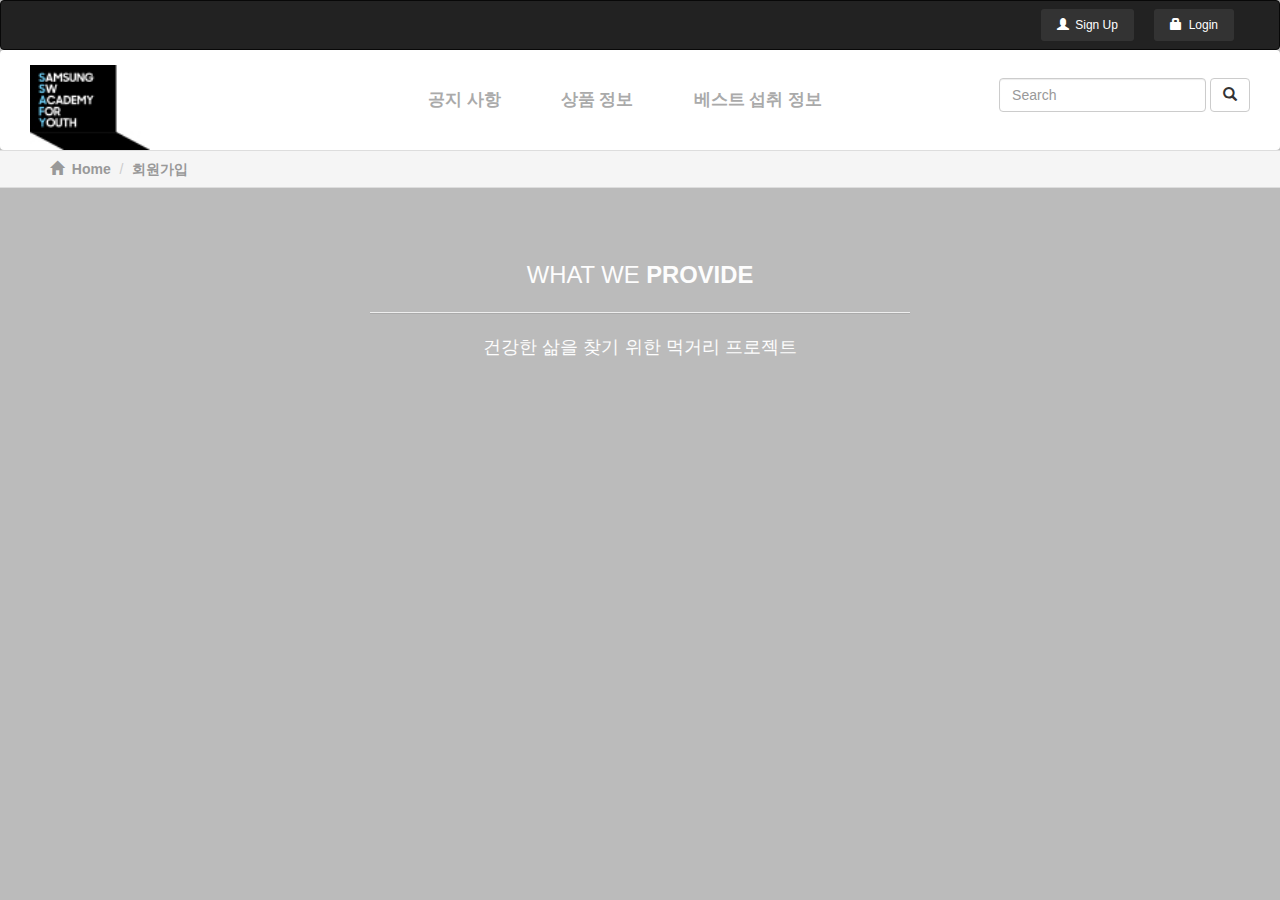
==== WebContent/index.html @ 5837fef7 "111" ====
<!DOCTYPE html>
<html>
<head>
<meta charset="UTF-8">
<link rel="stylesheet"
	href="https://maxcdn.bootstrapcdn.com/bootstrap/3.3.2/css/bootstrap.min.css">
<link rel="stylesheet" href="css/style.css">
<title>SSAFY</title>
</head>
<body>
	<header> </header>
	<nav class="navbar navbar-inverse"
		style="padding-right: 40px; padding-left: 40px;">
		<ul class="nav navbar-nav navbar-right">
			<li>
				<a class="btn btn-sm" href="registermenu.html">
					<span class="glyphicon glyphicon-user" aria-hidden="true"></span>
					<span>&nbsp;Sign Up</span>
				</a>
			</li>
			<li>
				<ul class="nav navbar-nav pull-right">
					<li class="dropdown" id="menuLogin">
						<a class="btn btn-sm dropdown-toggle" href="#" data-toggle="dropdown" id="navLogin">
							<span class="glyphicon glyphicon-lock" aria-hidden="true"></span>
							<span>&nbsp;Login</span>
						</a>
						<div class="dropdown-menu" style="padding:17px;">
							<form>
								<div class="form-group">
									<label for="id">아이디</label>
									<input type="email" class="form-control" id="id" placeholder="Email">
								</div>
								<div class="form-group">
									<label for="pw">패스워드</label>
									<input type="password" class="form-control" id="pw" placeholder="Password">
								</div>
								<div class="form-group">
									<button type="submit" class="btn btn-block btn-default">로그인</button>
								</div>
							</form>
							<button type="submit" class="btn btn-block btn-default">비밀번호 찾기</button>
						</div>
					</li>
				</ul>
			</li>
		</ul>
	</nav>

	<nav class="navbar navbar-default"
		style="background-color: #FFFFFF; border: 0;">
		<div class="container-fluid">
			<div class="navbar-header">
				<button type="button" class="navbar-toggle collapsed"
					data-toggle="collapse" data-target="#bs-example-navbar-collapse-1"
					aria-expanded="false">
					<span class="sr-only">Toggle navigation</span> <span
						class="icon-bar"></span> <span class="icon-bar"></span> <span
						class="icon-bar"></span>
				</button>
			</div>

			<div class="collapse navbar-collapse"
				id="bs-example-navbar-collapse-1">
				<span class="nav navbar-nav navbar-left"><a href="index.html"><img
						src="img/header-logo.jpg"></a></span>
				<ul class="nav navbar-nav navbar-center">
					<li><a href="#">공지 사항 <span class="sr-only">(current)</span></a></li>
					<li><a href="#">상품 정보</a></li>
					<li><a href="#">베스트 섭취 정보</a></li>
				</ul>
				<form class="navbar-form navbar-right">
					<div class="form-group">
						<input type="text" class="form-control" placeholder="Search">
					</div>
					<button type="submit" class="btn btn-default">
						<span class="glyphicon glyphicon-search"></span>
					</button>
				</form>
			</div>
		</div>
	</nav>
	
	<ol class="breadcrumb">
		<li><a href="#"><span class="glyphicon glyphicon-home"></span>&nbsp;<span>
					Home</span></a></li>
		<li class="active"><a href="#">회원가입</a></li>
	</ol>
	
	<section>
		<div class="container">
			<div class="col-md-3"></div>
			<div class="box col-md-6">
				<div class="header">WHAT WE <span style="font-weight: 600;">PROVIDE</span></div>
				<hr>
				<div class="content">건강한 삶을 찾기 위한 먹거리 프로젝트</div>
			</div>
			<div class="col-md-3"></div>
		</div>
	</section>
	
	<script src="https://code.jquery.com/jquery-3.4.1.min.js"></script>
	<script src="https://maxcdn.bootstrapcdn.com/bootstrap/3.3.2/js/bootstrap.min.js"></script>
</body>
</html>
---- WebContent/css/style.css ----
@charset "UTF-8";

/* body */
body{
	background-color: #BBBBBB;
}

/* nav-top */
.navbar.navbar-inverse{
	margin-bottom: 0px;
	padding-right: 80px;
}

.navbar.navbar-inverse ul>li>a{
	margin-top: 8px;
	padding-top: 5px;
	padding-bottom: 5px;
	margin-right: 20px;
	background-color: #333333;
	color: #FFFFFF;
}

.navbar.navbar-inverse ul>li>a:hover{
	background-color: #999999;
}

.nav.navbar-nav.pull-right .dropdown-menu{
	background-color: #333333;
}

.nav.navbar-nav.pull-right .dropdown-menu label{
	color: #FFFFFF;
}

.nav.navbar-nav.pull-right .dropdown-menu input{
	background-color: #FFFEAA;
	width: 200px;
}

/* nav-menu */

.navbar.navbar-default{
	margin-bottom: 0px;
	height: 100px;
}

.navbar-nav.navbar-center {
    position: absolute;
    left: 50%;
    transform: translatex(-50%);
    line-height: 120%;
}

.navbar-nav.navbar-center > li{
	padding-right: 30px;
	font-size: 1.2em;
	font-weight: bold;
}

.navbar-nav.navbar-left img{
	padding-top: 15px;
	width: 120px;
}

.navbar-nav.navbar-center > li > a{
	padding-top: 40px;
	color: #AAAAAA;
}

.navbar-form.navbar-right{
	padding-top: 20px;
}


/* path */

.breadcrumb{
	padding-left: 50px;
	border-top: 1px solid #DDDDDD;
	border-bottom: 1px solid #DDDDDD;
	border-radius: 0;
}

.breadcrumb li a{
	color: #999999;
	font-weight: bold;
	text-decoration: none;
}

/* register */
.ex {
	background-color:white;
	width: 700px;
	height: 100%;
	padding: 40px;
	border-style:outset;
 	margin: 40px 0px; 
	position: absolute;
	left: 30%;
}

.form-group .control-label:after {
	 content:"*";
	 color:red;
}

/* main */
.container .box{
	margin-top: 50px;
	text-align: center;
}

.container .box hr{
	height: 1px;
	background: #AAAAAA;
	background-image: linear-gradient(left, #CCCCCC, #AAAAAA, #CCCCCC);
}

.container .box .header{
	color: #FDFDFD;
	font-size: 1.7em;
}

.container .box .content{
	color: #FDFDFD;
	font-size: 1.3em;
}
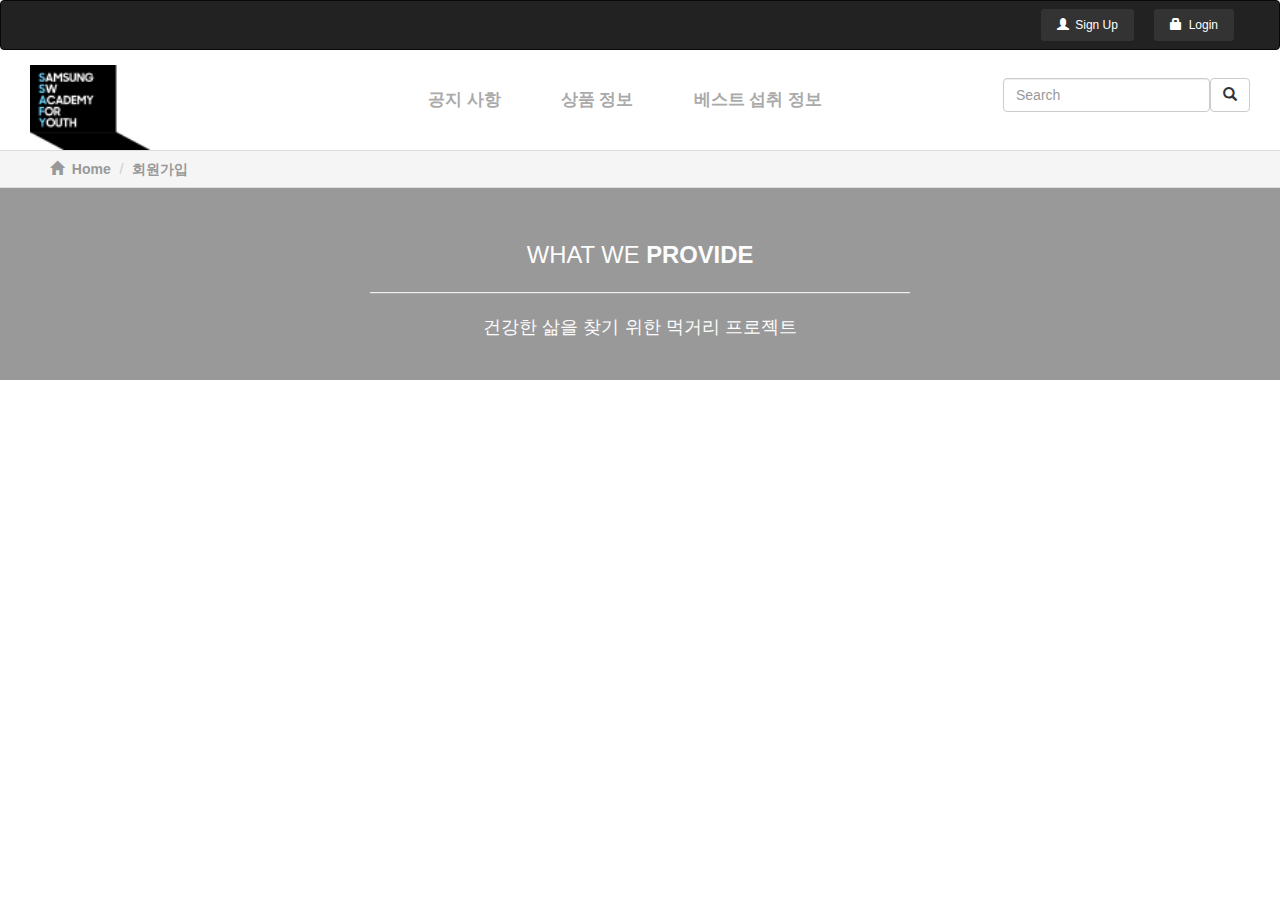
==== commit 29d9730b: "Merge branch 'master' of https://lab.ssafy.com/choiys/yscsfriday.git" ====
--- a/WebContent/index.html
+++ b/WebContent/index.html
@@ -66,7 +66,7 @@
 						src="img/header-logo.jpg"></a></span>
 				<ul class="nav navbar-nav navbar-center">
 					<li><a href="#">공지 사항 <span class="sr-only">(current)</span></a></li>
-					<li><a href="#">상품 정보</a></li>
+					<li><a href="item.html">상품 정보</a></li>
 					<li><a href="#">베스트 섭취 정보</a></li>
 				</ul>
 				<form class="navbar-form navbar-right">
--- a/WebContent/css/style.css
+++ b/WebContent/css/style.css
@@ -2,7 +2,7 @@
 
 /* body */
 body{
-	background-color: #BBBBBB;
+	background-color: #FFFFFF;
 }
 
 /* nav-top */
@@ -75,6 +75,7 @@
 /* path */
 
 .breadcrumb{
+	margin-bottom: 0px;
 	padding-left: 50px;
 	border-top: 1px solid #DDDDDD;
 	border-bottom: 1px solid #DDDDDD;
@@ -105,6 +106,12 @@
 }
 
 /* main */
+section{
+	margin-top: 0px;
+	background-color: #999999;
+	padding-bottom: 40px;
+}
+
 .container .box{
 	margin-top: 50px;
 	text-align: center;
@@ -126,3 +133,44 @@
 	font-size: 1.3em;
 }
 
+/* item */
+
+/* search-bar */
+.search-bar{
+	width: 100%;
+	height: 100px;
+	background: #333333;
+	margin-top: 0px;
+	padding-top: 10px;
+	padding-bottom: 10px;
+}
+.search-bar .container{
+	color: #999999;
+}
+
+.form-group{
+	float: left;
+	display: inline-block;
+}
+
+.dark-bg .form-control{
+	background-color: rgba(255, 255, 255, 0.15);
+	border-color: #353535;
+	box-shadow: inset 0 1px 2px rgba(0, 0, 0, 0.8);
+	color: #CCCCCC;
+	vertical-align: middle;
+	border-radius: 5px;
+	position: relative;
+	margin-right: 5px;
+}
+
+.key-form{
+	width: 100px;
+}
+
+/* outer */
+.outer{
+	background-color: #FFFFFF;
+	height: 100%;
+}
+
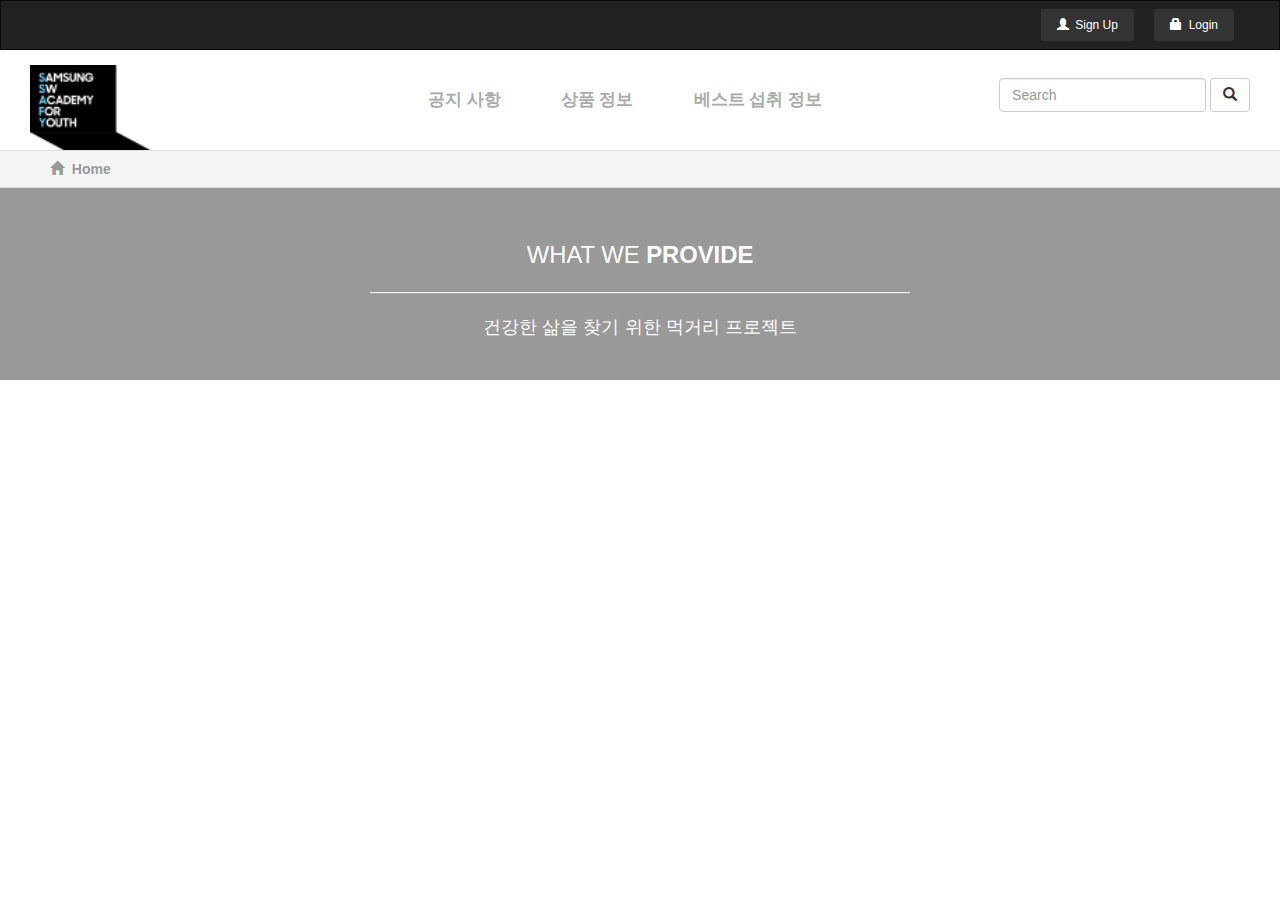
==== commit 24f82d33: "11:35" ====
--- a/WebContent/index.html
+++ b/WebContent/index.html
@@ -82,9 +82,8 @@
 	</nav>
 	
 	<ol class="breadcrumb">
-		<li><a href="#"><span class="glyphicon glyphicon-home"></span>&nbsp;<span>
+		<li class="active"><a href="#"><span class="glyphicon glyphicon-home"></span>&nbsp;<span>
 					Home</span></a></li>
-		<li class="active"><a href="#">회원가입</a></li>
 	</ol>
 	
 	<section>
--- a/WebContent/css/style.css
+++ b/WebContent/css/style.css
@@ -7,6 +7,7 @@
 
 /* nav-top */
 .navbar.navbar-inverse{
+	border-radius: 0;
 	margin-bottom: 0px;
 	padding-right: 80px;
 }
@@ -148,7 +149,7 @@
 	color: #999999;
 }
 
-.form-group{
+.search-bar .form-group{
 	float: left;
 	display: inline-block;
 }
@@ -174,3 +175,77 @@
 	height: 100%;
 }
 
+/* items */
+.items .container{
+	margin-top: 20px;
+	float:left;
+	display: inline-block;
+	width: 100%;
+}
+
+.items > .container .row{
+	margin-top: 40px;
+}
+
+.items > .container .item-img{
+	margin-top: 20px;
+	margin-left: 10px;
+}
+
+.items > .container .item-img img{
+	width: 180px;
+}
+
+.items > .container .item-content{
+	padding-left: 20px;
+}
+
+.items > .container .item-content .item-title{
+	font-size: 1.7em;
+}
+
+.items > .container .item-content .item-title a{
+	color: #000000;
+	transition: color 0.3s ease-out;
+}
+
+.items > .container .item-content .item-title a:hover{
+	color: #BEBEBE;
+}
+
+.items > .container .item-content .item-material{
+	font-size: 1em;
+	color: #AAAAAA;
+}
+
+.items > .container .item-content button{
+	background-color: #09AFDF;
+	color: #FFFFFF;
+	border-color: #0C9EC7;
+	margin-right: 1px;
+}
+
+
+
+
+/* img hover effect */
+
+.item-img{text-align:center;position:relative}
+.item-img .box-content{width:100%;height:100%;background:0 0;padding-top:25%;position:absolute;top:0;left:0;transition:all .3s ease 0s}
+.item-img .icon,.item-img .title{transition:all .2s ease 0s}
+.item-img:hover .box-content{background:rgba(0,0,0,.5)}
+.item-img .title{font-size:24px;color:#fff;transform:scale(0)}
+.item-img:hover .title{transform:scale(1)}
+.item-img .icon{list-style:none;padding:0;margin:0;opacity:0}
+.item-img:hover .icon{opacity:1}
+.item-img .icon li{display:inline-block}
+.item-img .icon li:first-child a,.item-img .icon li:last-child a{display:block;width:50px;height:50px;line-height:50px;font-size:24px;color:#fff;border:1px solid #fff;position:relative}
+.item-img .icon li a{top:-150px}
+.item-img:hover .icon li a{top:0}
+.item-img:hover .icon li a:hover{background:#a46789;border-color:#a46789}
+.item-img .icon li:first-child a{transition:all .6s cubic-bezier(.175,.885,.32,1.275) 0s}
+.item-img .icon li:last-child a{transition:all .6s cubic-bezier(.175,.885,.32,1.275) .1s}
+@media only screen and (max-width:990px){.item-img{margin-bottom:30px}
+}
+@media only screen and (max-width:360px){.item-img .box-content{padding-top:20%}
+}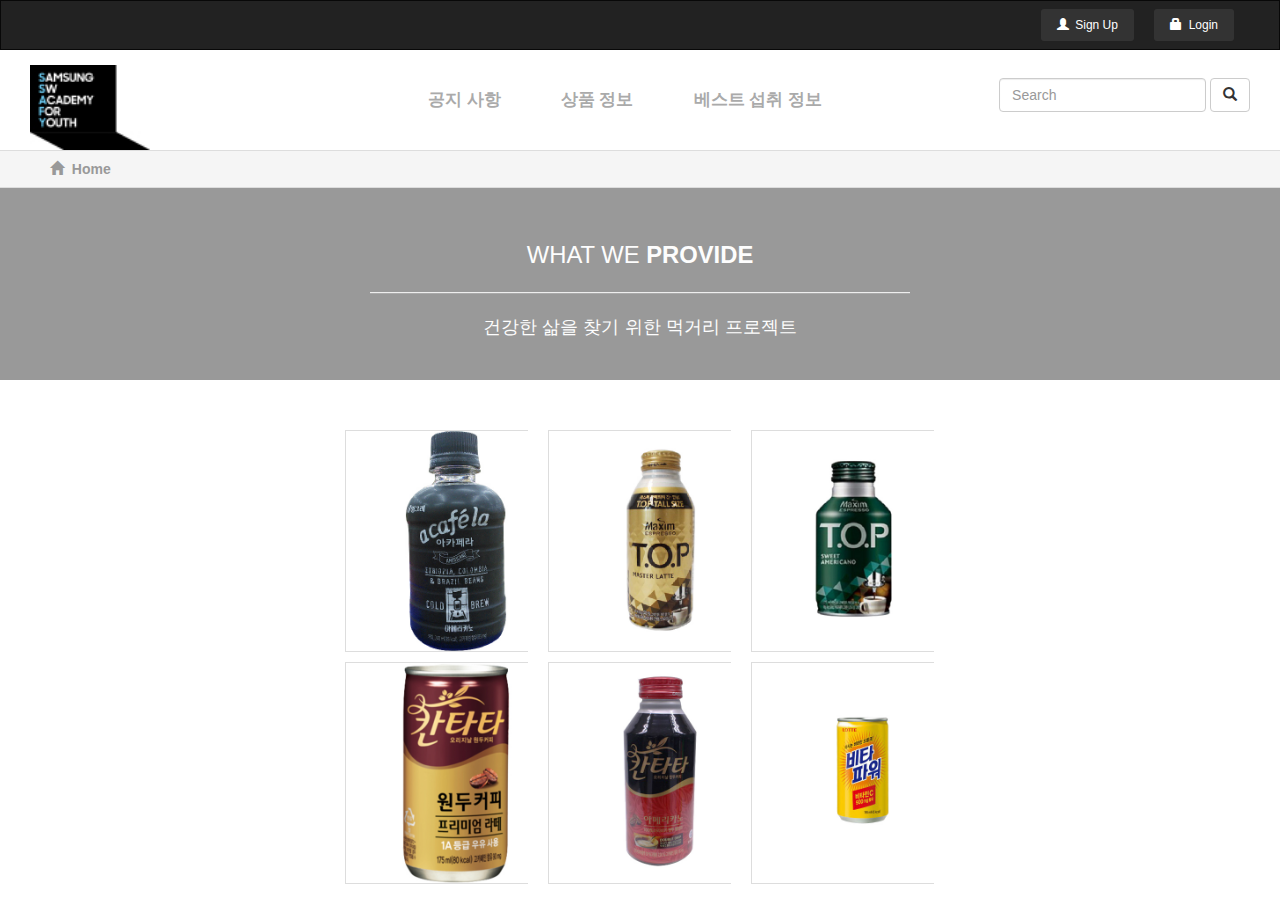
==== commit d1b3fc20: "main figure added" ====
--- a/WebContent/index.html
+++ b/WebContent/index.html
@@ -82,7 +82,7 @@
 	</nav>
 	
 	<ol class="breadcrumb">
-		<li class="active"><a href="#"><span class="glyphicon glyphicon-home"></span>&nbsp;<span>
+		<li class="active"><a href="index.html"><span class="glyphicon glyphicon-home"></span>&nbsp;<span>
 					Home</span></a></li>
 	</ol>
 	
@@ -98,7 +98,72 @@
 		</div>
 	</section>
 	
+	<div class="bottom-items">
+		<div class="container">
+			<div class="row">
+				<div class="col-md-3"></div>
+				<div class="content col-md-6" id="content1"></div>
+				<div class="col-md-3"></div>
+			</div>
+			<div class="row">
+				<div class="col-md-3"></div>
+				<div class="content col-md-6" id="content2"></div>
+				<div class="col-md-3"></div>
+			</div>
+		</div>
+	</div>
+	
 	<script src="https://code.jquery.com/jquery-3.4.1.min.js"></script>
 	<script src="https://maxcdn.bootstrapcdn.com/bootstrap/3.3.2/js/bootstrap.min.js"></script>
+	<script type="text/javascript">
+		$(function() {
+			send();
+		});
+		function send() {
+			$.ajax(
+				{
+					type : "get",
+					url : "res/foodInfo.xml",
+					dataType : "xml",
+					success : resXml,
+					error : eXml
+				}
+			);
+		}
+		function eXml(s) {
+			console.log(s);
+		}
+		function resXml(data) {
+			var xmlData = $($("food",data).get().reverse());
+			
+			for(var idx=0; idx<3; idx++){
+				var d = xmlData[idx];
+				var code = $("code", xmlData[idx]).text();
+				var name = $("name", xmlData[idx]).text();
+				var maker = $("maker", xmlData[idx]).text();
+				var img = $("image", xmlData[idx]).text();
+				$("#content1").append('<div class="item-img" id="item-img' + idx + '">');
+				$("#item-img" + idx).append("<img src=" + img + ">");
+				$("#item-img" + idx).append('<div class="box-content">');
+				$("#item-img" + idx + " .box-content").append('<ul class="icon">');
+				$("#item-img" + idx + " .box-content .icon").append('<li><a href="infoinfo.html?code=' + code + '"><span class="glyphicon glyphicon-zoom-in"></span></a></li>');
+				$("#item-img" + idx + " .box-content").append('<h5 class="title">' + name + '</h5>');
+			}
+			
+			for(var idx=3; idx<6; idx++){
+				var d = xmlData[idx];
+				var code = $("code", xmlData[idx]).text();
+				var name = $("name", xmlData[idx]).text();
+				var maker = $("maker", xmlData[idx]).text();
+				var img = $("image", xmlData[idx]).text();
+				$("#content2").append('<div class="item-img" id="item-img' + idx + '">');
+				$("#item-img" + idx).append("<img src=" + img + ">");
+				$("#item-img" + idx).append('<div class="box-content">');
+				$("#item-img" + idx + " .box-content").append('<ul class="icon">');
+				$("#item-img" + idx + " .box-content .icon").append('<li><a href="infoinfo.html?code=' + code + '"><span class="glyphicon glyphicon-zoom-in"></span></a></li>');
+				$("#item-img" + idx + " .box-content").append('<h5 class="title">' + name + '</h5>');
+			}
+		}
+	</script>
 </body>
 </html>--- a/WebContent/css/style.css
+++ b/WebContent/css/style.css
@@ -248,4 +248,30 @@
 @media only screen and (max-width:990px){.item-img{margin-bottom:30px}
 }
 @media only screen and (max-width:360px){.item-img .box-content{padding-top:20%}
-}+}
+
+
+
+
+/* main - bottom items */
+.bottom-items .container{
+	margin-top: 50px;
+	width: 100%;
+}
+
+.bottom-items .container .item-img{
+	width: 30%;
+	float: left;
+	display: inline-block;
+	margin-left: 10px;
+	margin-right: 10px;
+	margin-bottom: 10px;
+	border: 1px solid #DDDDDD;
+}
+
+.bottom-items .container .item-img img{
+	width: 220px;
+}
+
+.bottom-items .container .box-content{
+}
